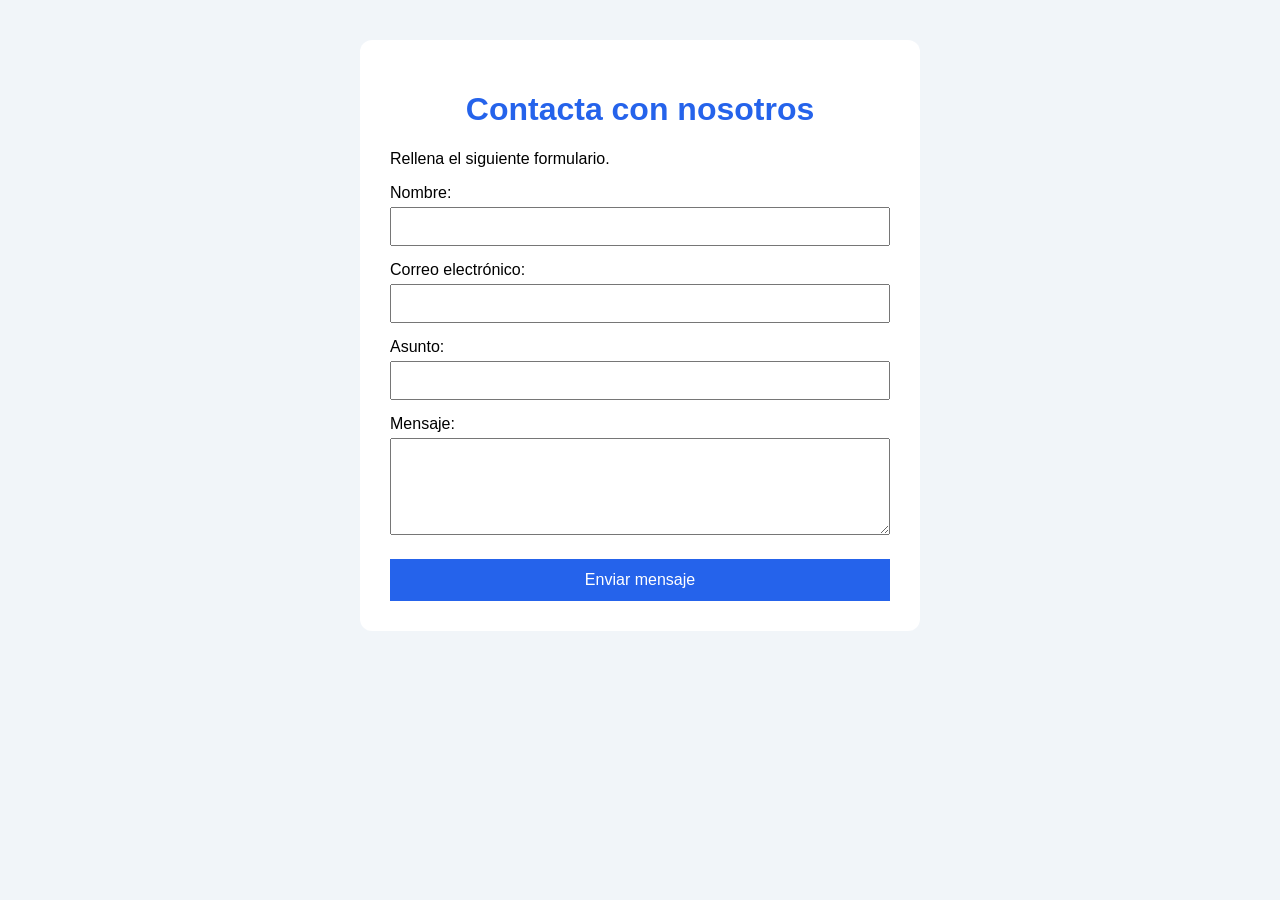
==== index.html @ 72f8367f "código inicial de una página con formulario de envío" ====
<!DOCTYPE html>
<html lang="es">

<head>
    <meta charset="UTF-8">
    <meta name="viewport" content="width=device-width, initial-scale=1.0">
    <title>Formulario de contacto</title>
    <link rel="stylesheet" href="estilos.css">
</head>

<body>

    <div class="contenedor">

        <h1>Contacta con nosotros</h1>

        <p>Rellena el siguiente formulario.</p>

        <form
            name="contacto"
            method="POST"
            data-netlify="true"
            action="/gracias"
        >

            <label>Nombre:</label>
            <input
                type="text"
                name="nombre"
                required
            >

            <label>Correo electrónico:</label>
            <input
                type="email"
                name="email"
                required
            >

            <label>Asunto:</label>
            <input
                type="text"
                name="asunto"
                required
            >

            <label>Mensaje:</label>
            <textarea
                name="mensaje"
                rows="5"
                required
            ></textarea>

            <button type="submit">
                Enviar mensaje
            </button>

        </form>

    </div>

</body>
</html>
---- estilos.css ----
body {
    font-family: Arial, sans-serif;
    background: #f1f5f9;
    margin: 0;
    padding: 40px 15px;
}

.contenedor {
    max-width: 500px;
    margin: auto;
    background: white;
    padding: 30px;
    border-radius: 12px;
}

h1 {
    color: #2563eb;
    text-align: center;
}

label {
    display: block;
    margin-top: 15px;
}

input,
textarea {
    width: 100%;
    padding: 10px;
    margin-top: 5px;
    box-sizing: border-box;
}

button,
.boton {
    display: block;
    margin-top: 20px;
    padding: 12px;
    width: 100%;
    box-sizing: border-box;
    background: #2563eb;
    color: white;
    border: none;
    text-align: center;
    text-decoration: none;
    cursor: pointer;
    font: inherit;
}

button:hover,
.boton:hover {
    background: #1d4ed8;
}

button:focus-visible,
.boton:focus-visible {
    outline: 3px solid #93c5fd;
    outline-offset: 2px;
}
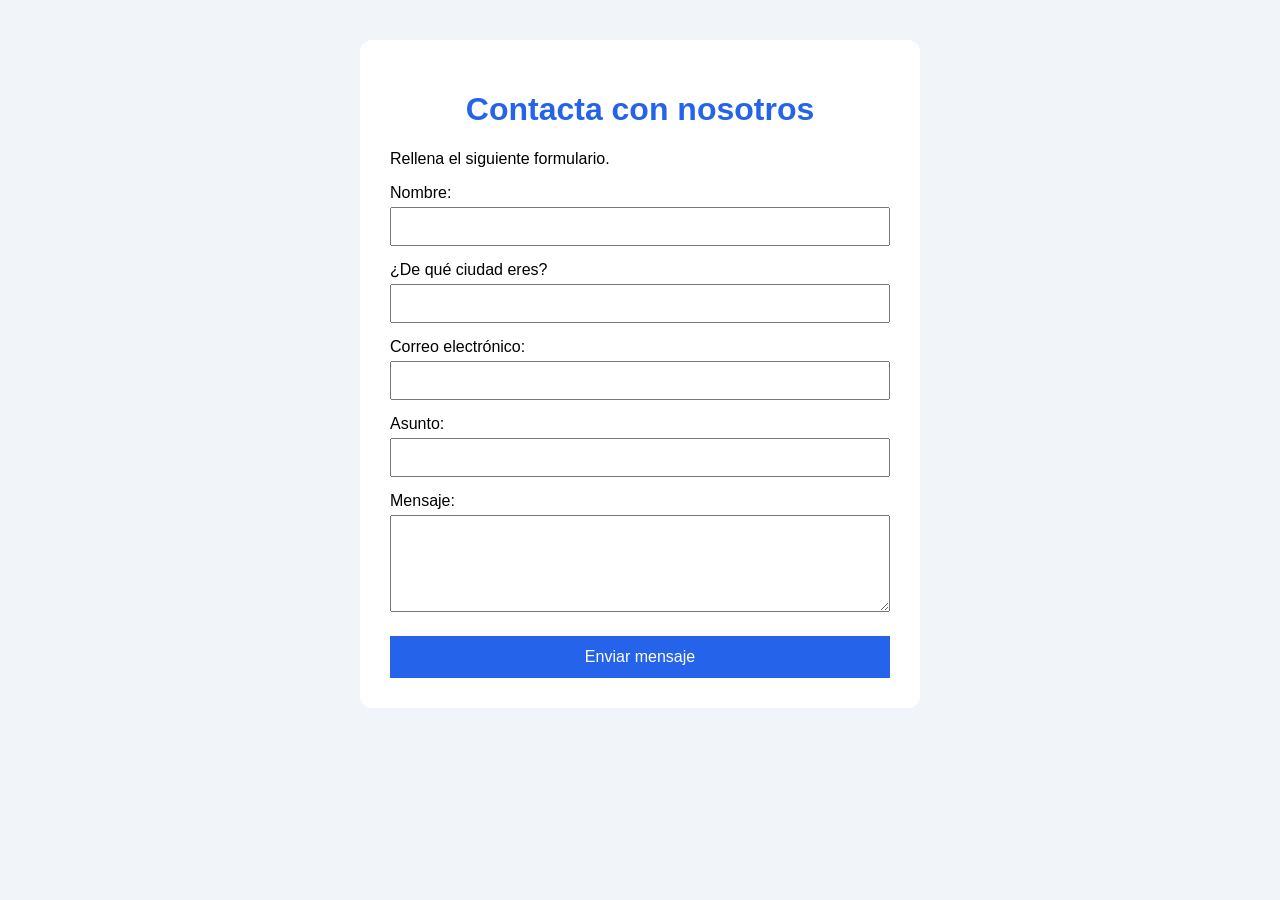
==== commit 749c4ccf: "añadir campo ciudad al formulario" ====
--- a/index.html
+++ b/index.html
@@ -18,15 +18,22 @@
 
         <form
             name="contacto"
+            netlify
             method="POST"
             data-netlify="true"
-            action="/gracias"
+            action="/gracias.html"
         >
 
             <label>Nombre:</label>
             <input
                 type="text"
                 name="nombre"
+                required
+            >
+
+            <label>¿De qué ciudad eres?</label>
+            <input type="text"
+                name="ciudad"
                 required
             >
 
